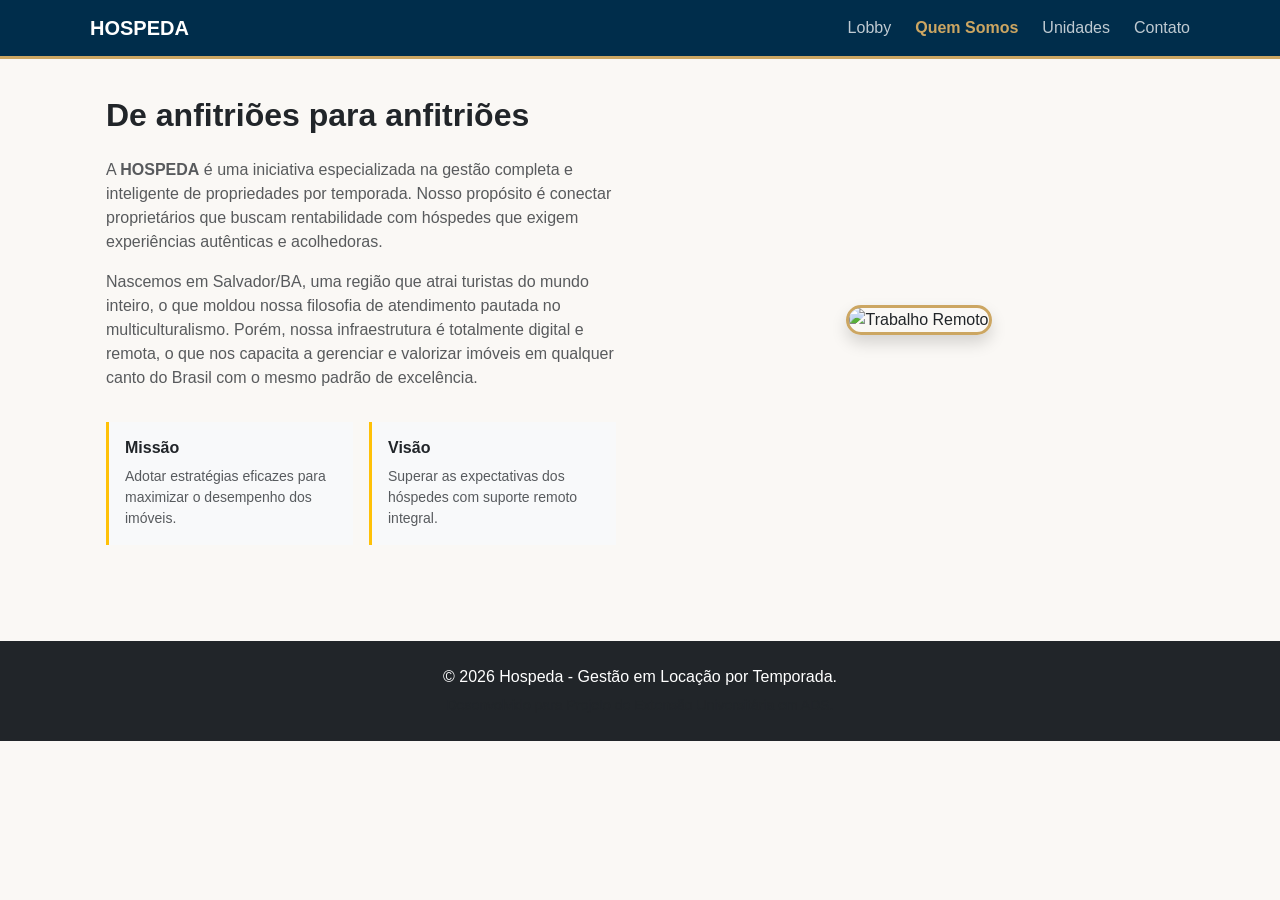
==== sobre.html @ f5818195 "update infos" ====
<!DOCTYPE html>
<html lang="pt-br">
<head>
    <meta charset="UTF-8">
    <meta name="viewport" content="width=device-width, initial-scale=1.0">
    <title>Quem Somos - Hospeda</title>
    <link rel="shortcut icon" href="img/favicon.ico" type="image/x-icon">
    <link href="https://cdn.jsdelivr.net/npm/bootstrap@5.3.0/dist/css/bootstrap.min.css" rel="stylesheet">
    <link rel="stylesheet" href="css/styles.css">
</head>
<body>

    <nav class="navbar navbar-expand-lg navbar-dark navbar-hospeda fixed-top">
        <div class="container">
            <a class="navbar-brand d-flex align-items-center gap-2 fw-bold" href="index.html">
                <img src="img/logo.png" alt="" style="max-height: 30px;">
                <span>HOSPEDA</span>
            </a>
            <button class="navbar-toggler" type="button" data-bs-toggle="collapse" data-bs-target="#navbarNav">
                <span class="navbar-toggler-icon"></span>
            </button>
            <div class="collapse navbar-collapse justify-content-end" id="navbarNav">
                <ul class="navbar-nav gap-2">
                    <li class="nav-item"><a class="nav-link" href="index.html">Lobby</a></li>
                    <li class="nav-item"><a class="nav-link active fw-semibold" href="sobre.html">Quem Somos</a></li>
                    <li class="nav-item"><a class="nav-link" href="unidades.html">Unidades</a></li>
                    <li class="nav-item"><a class="nav-link" href="contato.html">Contato</a></li>
                </ul>
            </div>
        </div>
    </nav>

    <main class="container my-5 py-5" style="margin-top: 56px;">
        <div class="row align-items-center g-5 px-4">
            <div class="col-12 col-md-6">
                <h2 class="fw-bold text-dark mb-4">De anfitriões para anfitriões</h2>
                <p class="text-muted">A <strong>HOSPEDA</strong> é uma iniciativa especializada na gestão completa e inteligente de propriedades por temporada. Nosso propósito é conectar proprietários que buscam rentabilidade com hóspedes que exigem experiências autênticas e acolhedoras.</p>
                <p class="text-muted">Nascemos em Salvador/BA, uma região que atrai turistas do mundo inteiro, o que moldou nossa filosofia de atendimento pautada no multiculturalismo. Porém, nossa infraestrutura é totalmente digital e remota, o que nos capacita a gerenciar e valorizar imóveis em qualquer canto do Brasil com o mesmo padrão de excelência.</p>
                
                <div class="row g-3 mt-3">
                    <div class="col-6">
                        <div class="p-3 border-start border-3 border-warning bg-light">
                            <h6><strong>Missão</strong></h6>
                            <p class="small text-muted mb-0">Adotar estratégias eficazes para maximizar o desempenho dos imóveis.</p>
                        </div>
                    </div>
                    <div class="col-6">
                        <div class="p-3 border-start border-3 border-warning bg-light">
                            <h6><strong>Visão</strong></h6>
                            <p class="small text-muted mb-0">Superar as expectativas dos hóspedes com suporte remoto integral.</p>
                        </div>
                    </div>
                </div>
            </div>
            <div class="col-12 col-md-6 text-center">
                <img src="https://images.unsplash.com/photo-1573497019940-1c28c88b4f3e?w=600&auto=format&fit=crop" alt="Trabalho Remoto" class="img-fluid rounded-4 shadow border-dourado img-hero">
            </div>
        </div>
    </main>

    <footer class="bg-dark text-white text-center py-4">
        <p class="mb-1">&copy; 2026 Hospeda - Gestão em Locação por Temporada.</p>
        <small class="text-muted">Desenvolvido para Projeto de Extensão Universitária em ADS.</small>
    </footer>

    <script src="https://cdn.jsdelivr.net/npm/bootstrap@5.3.0/dist/js/bootstrap.bundle.min.js"></script>
    <script src="js/script.js"></script>
</body>
</html>
---- css/styles.css ----
/* Paleta de Cores Oficial - Hospeda */
:root {
    --bg-azul-escuro: #002d4b;  
    --accent-dourado: #cca662;  
    --texto-claro: #ffffff;
    --texto-escuro: #212529;
}

body {
    font-family: 'Segoe UI', Tahoma, Geneva, Verdana, sans-serif;
    background-color: #faf8f5; 
}

/* Customização da Navbar */
.navbar-hospeda {
    background-color: var(--bg-azul-escuro) !important;
    border-bottom: 3px solid var(--accent-dourado);
}
.navbar-brand img {
    max-height: 40px;
}
.nav-link {
    color: rgba(255, 255, 255, 0.75) !important;
}
.nav-link.active, .nav-link:hover {
    color: var(--accent-dourado) !important;
}

/* Seção Hero */
.hero-bg {
    background-color: var(--bg-azul-escuro);
    color: var(--texto-claro);
    padding: 80px 0;
    border-bottom: 5px solid var(--accent-dourado);
}
.btn-dourado {
    background-color: var(--accent-dourado);
    color: var(--bg-azul-escuro) !important;
    font-weight: bold;
    border: none;
}
.btn-dourado:hover {
    background-color: #b38f50;
    transition: 0.3s;
}
.img-hero {
    max-height: 380px;
    object-fit: cover;
    width: 100%;
}
.border-dourado {
    border: 3px solid var(--accent-dourado);
}

/* Elementos da página do Lobby */
.text-dourado-puro {
    color: var(--accent-dourado);
}
.card-vantagem {
    background-color: #ffffff;
    border: 1px solid #eee;
    transition: transform 0.3s;
}
.card-vantagem:hover {
    transform: translateY(-5px);
}
.bg-guia {
    background-color: #f2ebd9;
}
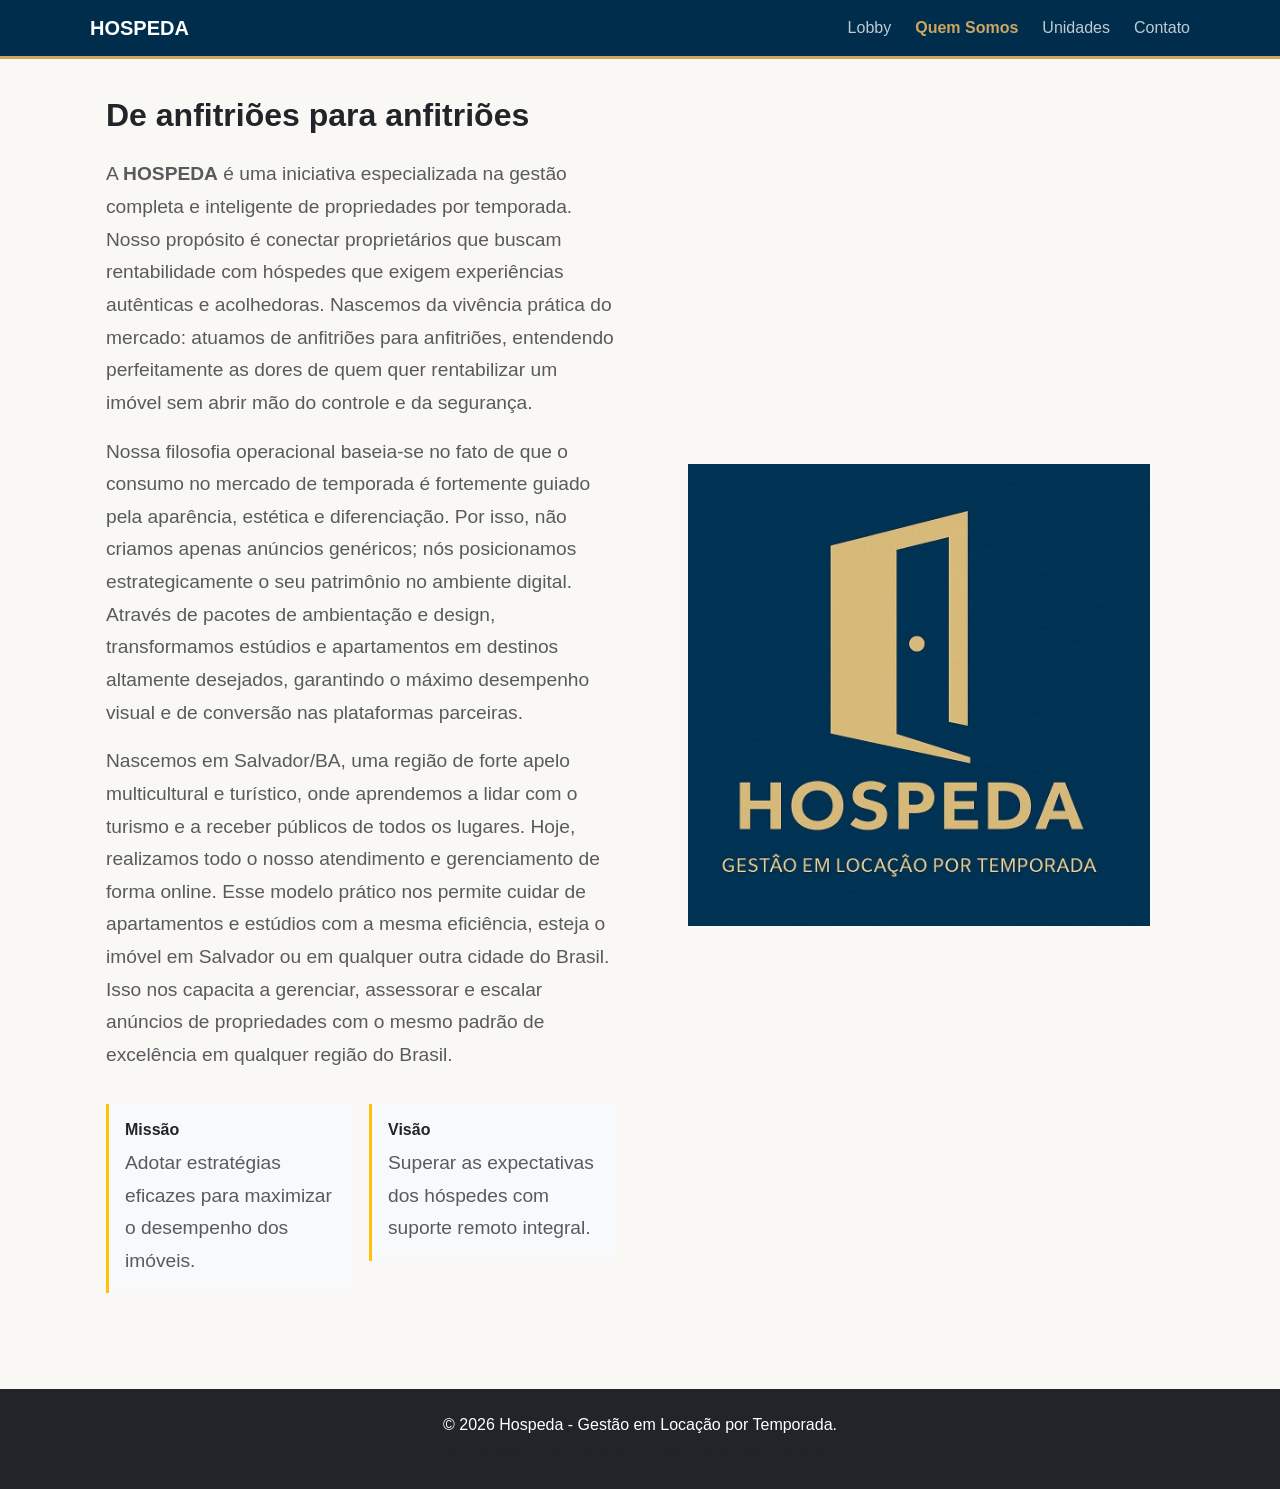
==== commit 23e48c86: "Refactor: Ajustes de copy nas seções institucionais e correções de termos por feedback do cliente." ====
--- a/sobre.html
+++ b/sobre.html
@@ -32,10 +32,13 @@
 
     <main class="container my-5 py-5" style="margin-top: 56px;">
         <div class="row align-items-center g-5 px-4">
-            <div class="col-12 col-md-6">
+            <div class="col-12 col-md-6 texto-sobre">
                 <h2 class="fw-bold text-dark mb-4">De anfitriões para anfitriões</h2>
-                <p class="text-muted">A <strong>HOSPEDA</strong> é uma iniciativa especializada na gestão completa e inteligente de propriedades por temporada. Nosso propósito é conectar proprietários que buscam rentabilidade com hóspedes que exigem experiências autênticas e acolhedoras.</p>
-                <p class="text-muted">Nascemos em Salvador/BA, uma região que atrai turistas do mundo inteiro, o que moldou nossa filosofia de atendimento pautada no multiculturalismo. Porém, nossa infraestrutura é totalmente digital e remota, o que nos capacita a gerenciar e valorizar imóveis em qualquer canto do Brasil com o mesmo padrão de excelência.</p>
+                <p class="text-muted">A <strong>HOSPEDA</strong> é uma iniciativa especializada na gestão completa e inteligente de propriedades por temporada. Nosso propósito é conectar proprietários que buscam rentabilidade com hóspedes que exigem experiências autênticas e acolhedoras. Nascemos da vivência prática do mercado: atuamos de anfitriões para anfitriões, entendendo perfeitamente as dores de quem quer rentabilizar um imóvel sem abrir mão do controle e da segurança.</p>
+
+<p class="text-muted">Nossa filosofia operacional baseia-se no fato de que o consumo no mercado de temporada é fortemente guiado pela aparência, estética e diferenciação. Por isso, não criamos apenas anúncios genéricos; nós posicionamos estrategicamente o seu patrimônio no ambiente digital. Através de pacotes de ambientação e design, transformamos estúdios e apartamentos em destinos altamente desejados, garantindo o máximo desempenho visual e de conversão nas plataformas parceiras.</p>
+
+<p class="text-muted">Nascemos em Salvador/BA, uma região de forte apelo multicultural e turístico, onde aprendemos a lidar com o turismo e a receber públicos de todos os lugares. Hoje, realizamos todo o nosso atendimento e gerenciamento de forma online. Esse modelo prático nos permite cuidar de apartamentos e estúdios com a mesma eficiência, esteja o imóvel em Salvador ou em qualquer outra cidade do Brasil. Isso nos capacita a gerenciar, assessorar e escalar anúncios de propriedades com o mesmo padrão de excelência em qualquer região do Brasil.</p>
                 
                 <div class="row g-3 mt-3">
                     <div class="col-6">
@@ -53,7 +56,7 @@
                 </div>
             </div>
             <div class="col-12 col-md-6 text-center">
-                <img src="https://images.unsplash.com/photo-1573497019940-1c28c88b4f3e?w=600&auto=format&fit=crop" alt="Trabalho Remoto" class="img-fluid rounded-4 shadow border-dourado img-hero">
+                <img src="img/android-chrome-512x512.png" alt="Logo Hospeda" class="img-fluid rounded-4 p-4 img-hero" style="max-height: 550px; object-fit: contain;">
             </div>
         </div>
     </main>
--- a/css/styles.css
+++ b/css/styles.css
@@ -66,4 +66,66 @@
 }
 .bg-guia {
     background-color: #f2ebd9;
+}
+
+/* --- Estilização Avançada do Portfólio de Unidades --- */
+
+/* Caixa do Card Principal */
+.card-unidade-premium {
+    border-radius: 16px !important;
+    overflow: hidden;
+    background-color: #ffffff;
+    transition: transform 0.3s ease, box-shadow 0.3s ease;
+}
+.card-unidade-premium:hover {
+    transform: translateY(-8px);
+    box-shadow: 0 15px 30px rgba(0, 0, 0, 0.12) !important;
+}
+
+/* Container da Foto para colocar a etiqueta por cima */
+.posicao-foto {
+    position: relative;
+}
+
+/* Força as fotos a terem exatamente o mesmo tamanho e não distorcerem */
+.img-custom-portfolio {
+    height: 240px;
+    object-fit: cover;
+    width: 100%;
+}
+
+/* Etiqueta da Cidade em cima da foto */
+.badge-cidade {
+    position: absolute;
+    top: 15px;
+    left: 15px;
+    background-color: var(--bg-azul-escuro);
+    color: var(--accent-dourado);
+    padding: 6px 14px;
+    font-size: 0.75rem;
+    font-weight: bold;
+    border-radius: 20px;
+    letter-spacing: 0.5px;
+    box-shadow: 0 4px 8px rgba(0,0,0,0.15);
+}
+
+/* Botões das unidades*/
+.btn-plataforma {
+    border-radius: 8px !important;
+    font-weight: 600 !important;
+    font-size: 0.85rem !important;
+    padding: 10px 15px !important;
+    text-align: center !important;
+    transition: opacity 0.2s;
+    border: none !important;
+}
+.btn-plataforma:hover {
+    opacity: 0.9;
+    color: #ffffff !important;
+}
+
+/* Aumentar o tamanho do texto da página Quem Somos */
+.texto-sobre p {
+    font-size: 120%; 
+    line-height: 1.7;   
 }
